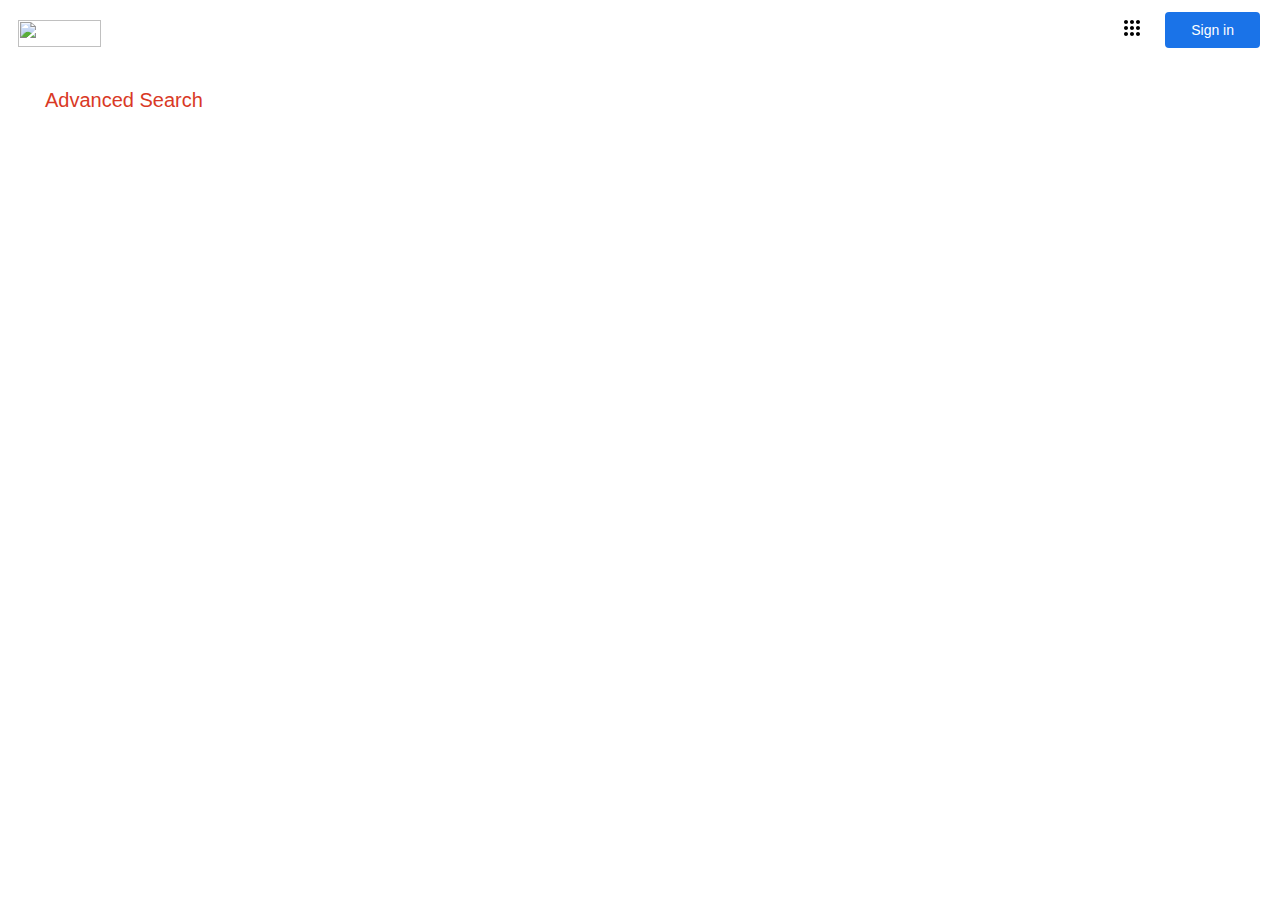
==== Advanced.html @ 490d7530 "nav bar" ====
<!DOCTYPE html>
<html lang="en">
<head>
    <meta charset="UTF-8">
    <meta http-equiv="X-UA-Compatible" content="IE=edge">
    <meta name="viewport" content="width=device-width, initial-scale=1.0">
    <link rel="stylesheet" type="text/css" href="CSS/Main.css">
    <link rel="stylesheet" type="text/css" href="CSS/Advanced.css">
    <title>Advanced</title>
</head>
<body>
    <div id="flexgrow"> 
        <nav>
            <div id="floatright">
                <div id="home">
                    <a href="index.html">
                        <img id="Home" src="Images/GoogleLogo.png">
                    </a>
                </div>
                <div id="appli">
                    <div id="apps">
                        <a  href="https://about.google/products/" aria-label="Google apps" role="button">
                            <svg focusable="false" viewBox="0 0 26 26">
                                <path d="M6,8c1.1,0 2,-0.9 2,-2s-0.9,-2 -2,-2 -2,0.9 -2,2 0.9,2 2,2zM12,20c1.1,0 2,-0.9 2,-2s-0.9,-2 -2,-2 -2,0.9 -2,2 0.9,2 2,2zM6,20c1.1,0 2,-0.9 2,-2s-0.9,-2 -2,-2 -2,0.9 -2,2 0.9,2 2,2zM6,14c1.1,0 2,-0.9 2,-2s-0.9,-2 -2,-2 -2,0.9 -2,2 0.9,2 2,2zM12,14c1.1,0 2,-0.9 2,-2s-0.9,-2 -2,-2 -2,0.9 -2,2 0.9,2 2,2zM16,6c0,1.1 0.9,2 2,2s2,-0.9 2,-2 -0.9,-2 -2,-2 -2,0.9 -2,2zM12,8c1.1,0 2,-0.9 2,-2s-0.9,-2 -2,-2 -2,0.9 -2,2 0.9,2 2,2zM18,14c1.1,0 2,-0.9 2,-2s-0.9,-2 -2,-2 -2,0.9 -2,2 0.9,2 2,2zM18,20c1.1,0 2,-0.9 2,-2s-0.9,-2 -2,-2 -2,0.9 -2,2 0.9,2 2,2z"></path>
                            </svg>
                        </a>
                    </div>
                    <a href="https://accounts.google.com/ServiceLogin/signinchooser?hl=en&passive=true&continue=https%3A%2F%2Fwww.google.com%2F&ec=GAZAmgQ&ifkv=AWnogHdqdaa5-D1Jgep7O_0mWTHEzGbV2ht61Ionpz5hJCtwoczCDo9QD3WF7Kojs9_R_CZ6u3wE&flowName=GlifWebSignIn&flowEntry=ServiceLogin">
                        <button id="sign" class="buttons" >Sign in</button>
                    </a>
                </div>
            </div>
        </nav>
        <div id="appbar">
            <label style="margin-left: 10px;">Advanced Search</label>
        </div>
    </div>
</body>
</html>
---- CSS/Main.css ----
html{
    display: block;
}
body{
    margin: 0;
    padding: 0;
    height: 100vh;
    min-width: 400px;
    font-size: 14px;
    font-family: arial,sans-serif;
    color: #202124;
    background: #fff;
}
nav{
    display: flex;
    justify-content: end;
    align-items: center;
    padding: 6px;
    height:60px;
    box-sizing: border-box;
    font: 13px/27px Roboto,Arial,sans-serif;
}
#floatright{
    display: flex;
    align-items: center;
}
#flexgrow{
    display: flex;
    flex-direction: column;
    height: 100%;
}
#GoogleLogo{
    width: 272px;
    margin: auto;
    padding-right: 20px;
}
.GoogleLogo{
    margin-top: 198px;
    height:100px;
    padding-right: 5px;
}

#searchbar{
    display: block;
    padding: 8px;
    max-height: 160px;
    align-items: center;
    justify-content: center;
}

#form{
    max-width: 584px;
    width: 100%;
    margin: 0 auto;
    padding-top: 6px;
}
#input{
    display: block;
    flex: 1;
    height: 44px;
    border: 1px solid #dfe1e5;
    border-radius: 24px;
}
#input:hover{
    background-color: #fff;
    box-shadow: 0 1px 6px rgb(32 33 36 / 28%);
    border-color: rgba(223,225,229,0);
}

#inputElements{
    margin: 0 auto;
    width: auto;
    max-width: 584px;
    display: flex;
    flex: 1;
    padding: 5px 8px 0 14px;

}

#searchIcon{
    align-items: center;
    padding-right: 13px;
    height: 20px;
    max-width: 20px;
    width: auto;
}

.searchIcon{
    display: block;
    width: 100%;
    height: 100%;
    margin-top: 5px;
    display: inline-block;
    color: #9aa0a6;
    fill: currentColor;
}
#inputText{
    flex-wrap: wrap;
    color: transparent;
    flex: 100%;
    white-space: pre;
    height: 34px;
    display: block;
}
.inputText{
    background-color: transparent;
    border: none;
    margin: 0;
    padding: 0;
    color: rgba(0, 0, 0, 87);
    word-wrap: break-word;
    outline: none;
    display: flex;
    flex: 100%;
    margin-top: -25px;
    font-size: 16px;
    width: 100%;
}

input{
    writing-mode: horizontal-tb !important;
    text-rendering: auto;
    letter-spacing: normal;
    word-spacing: normal;
    line-height: normal;
    text-transform: none;
    text-indent: 0px;
    text-shadow: none;
    text-align: start;
    appearance: auto;
    cursor: text;
}
#VCIcon{
    display: flex;
    flex: 0 0 auto;
    align-items: stretch;
    flex-direction: row;
    margin-top: 5px;
}
.VCIcon{
    flex:1 0 auto;
    display: flex;
    cursor: pointer;
    background: transparent;
    padding: 0 8px;
    height:32px;
    width: 24px;
    line-height: 44px;
    
}
.CIcon{
    height: 24px;
    width: 24px;
    vertical-align: middle;
}

#buttons{
    height: 70px;
    padding-top: 18px;
    display: block;
    text-align: center;
}

.buttons{
    background-color: #f8f9fa;
    border: 1px solid #f8f9fa;
    border-radius: 4px;
    color: #3c4043;
    font-family: arial,sans-serif;
    font-size: 14px;
    margin: 11px 4px;
    padding: 0 16px;
    line-height: 27px;
    height: 36px;
    min-width: 54px;
    text-align: center;
    cursor: pointer;
}

#undersearch{
    flex-grow: 1;
    flex-shrink: 0;
    box-sizing: border-box;
    display: block;
    text-align: center;
}
#offered{
    display: block;
    text-align: center;
    font-size: small;
    margin-bottom: 24px;
    color: #4d5156;
}
#link_L{
    color:#1a0dab;
    padding-right: 9px;
    text-decoration: none;
    cursor: pointer;
}
#link_L:visited {
    color: #681da8;
}
a{
    padding-right: 10px;
    color:#5f6368;
    text-decoration: none;
    cursor: pointer;
    align-items: center;
}

a:hover{
    text-decoration: underline;
}

#bottom{
    background: #f2f2f2;
    flex-shrink: 0;
    box-sizing: border-box;
    display: block;
}
.buttons:hover{
    box-shadow: 0 1px 1px rgb(0 0 0 / 10%);
    background-color: #f8f9fa;
    border: 1px solid #dadce0;
    color: #202124;
}
#morocco{
    padding: 15px 30px;
    border-bottom: 1px solid #dadce0;
    font-size: 15px;
    color: #70757a;
    display: block;
}
@media only screen and(max-width:1200px){
    #bot{
        justify-content: space-evenly;
    }
}
#bot{
    display: flex;
    flex-wrap: wrap;
    justify-content: space-between;
    padding: 0 20px;
}
#adc{
    display: flex;
}
.adc{
    color: #70757a;
    display: block;
    padding: 15px;
    white-space: nowrap;
}
#sign{
    color: #fff;
    background-color: #1a73e8;
    border: 1px solid transparent;
    text-align: center;
    vertical-align: middle;
    padding: 0px 25px;
    font-family: Google Sans,Roboto,Helvetica,Arial,sans-serif;
    font-weight: 500;
    font-size: 14px;
    border-radius: 4px;
}
#sign:hover{
    background-color: #1b66c9;
    box-shadow: 0 1px 3px 1px rgb(66 64 67 / 15%), 0 1px 2px 0 rgb(60 64 67 / 30%);
}
#apps{
    padding: 15px;
    height:26px;
    width: 26px;
}
@media only screen and (max-width: 1200px){
    #bot{
        justify-content: space-evenly;
    }
}
#image_Logo{
    color: #4285f4;
    font: 16px/16px roboto-regular, arial, sans-serif;
    position: absolute;
    left: 915px;
    bottom: 595px;
    white-space: nowrap;
}
---- CSS/Advanced.css ----
#floatright{
    width: 100%;
    justify-content: space-between;
}
#home{
    display: flex;
    padding-top:15px;
    align-items: center;
}
#Home{
    padding-left: 12px;
    height: 27px;
    width: 83px;
}
#appli{
    display: flex;
}
#appbar{
    color: #d93925;
    font-size: 20px;
    margin: 29px 35px;
}
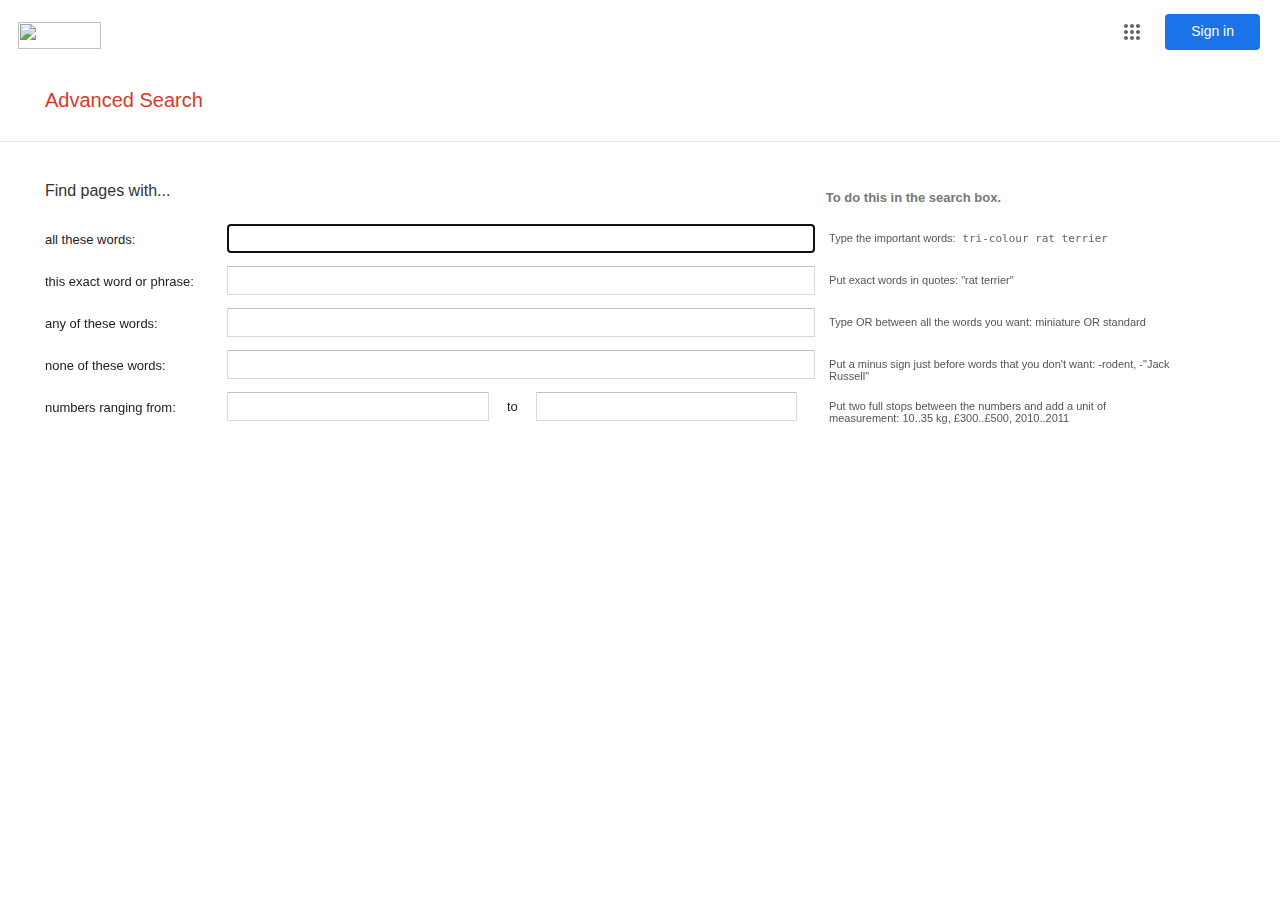
==== commit 7d90ac98: "finishing the part 1 of the forum" ====
--- a/Advanced.html
+++ b/Advanced.html
@@ -34,6 +34,55 @@
         <div id="appbar">
             <label style="margin-left: 10px;">Advanced Search</label>
         </div>
+        <div id="line"></div>
+        <div id="form_Container">
+            <form action="/search" id="form_A" method="GET" name="f">
+                <div id="part_1">
+                    <div class="fields">
+                        <div class="title_1"><label>Find pages with...</label></div>
+                        <div class="C2">&nbsp;</div>
+                        <div id="C3_A" class="C3"><label id="text">To do this in the search box.</label></div>
+                    </div>
+                    <div class="fields">
+                        <div class="C1"><label id="text2">all these words:</label></div>
+                        <div class="C2">
+                            <input class="input_A1" value autofocus="autofocus" name="as_q" type="text">
+                        </div>
+                        <div class="C3"><label id="text">Type the important words:<span> tri-colour rat terrier</span></label></div>
+                    </div>
+                    <div class="fields">
+                        <div class="C1"><label id="text2">this exact word or phrase:</label></div>
+                        <div class="C2">
+                            <input class="input_A1" value autofocus="autofocus" name="as_epq" type="text">
+                        </div>
+                        <div class="C3"><label id="text">Put exact words in quotes: "rat terrier"</label></div>
+                    </div>
+                    <div class="fields">
+                        <div class="C1"><label id="text2">any of these words:</label></div>
+                        <div class="C2">
+                            <input class="input_A1" value autofocus="autofocus" name="as_oq" type="text">
+                        </div>
+                        <div class="C3"><label id="text">Type OR between all the words you want: miniature OR standard</label></div>
+                    </div>
+                    <div class="fields">
+                        <div class="C1"><label id="text2">none of these words:</label></div>
+                        <div class="C2">
+                            <input class="input_A1" value autofocus="autofocus" name="as_eq" type="text">
+                        </div>
+                        <div class="C3"><label id="text">Put a minus sign just before words that you don't want: -rodent, -"Jack Russell"</label></div>
+                    </div>
+                    <div class="fields">
+                        <div class="C1"><label id="text2">numbers ranging from:</label></div>
+                        <div id="C2_a" class="C2">
+                            <input class="input_A1" value autofocus="autofocus" name="as_oq" type="text">
+                            <div id="to">to</div>
+                            <input class="input_A1" value autofocus="autofocus" name="as_oq" type="text">
+                        </div>
+                        <div class="C3"><label id="text">Put two full stops between the numbers and add a unit of measurement: 10..35 kg, £300..£500, 2010..2011</label></div>
+                    </div>
+                </div>
+            </form>
+        </div>
     </div>
 </body>
 </html>--- a/CSS/Main.css
+++ b/CSS/Main.css
@@ -20,103 +20,6 @@
     box-sizing: border-box;
     font: 13px/27px Roboto,Arial,sans-serif;
 }
-#floatright{
-    display: flex;
-    align-items: center;
-}
-#flexgrow{
-    display: flex;
-    flex-direction: column;
-    height: 100%;
-}
-#GoogleLogo{
-    width: 272px;
-    margin: auto;
-    padding-right: 20px;
-}
-.GoogleLogo{
-    margin-top: 198px;
-    height:100px;
-    padding-right: 5px;
-}
-
-#searchbar{
-    display: block;
-    padding: 8px;
-    max-height: 160px;
-    align-items: center;
-    justify-content: center;
-}
-
-#form{
-    max-width: 584px;
-    width: 100%;
-    margin: 0 auto;
-    padding-top: 6px;
-}
-#input{
-    display: block;
-    flex: 1;
-    height: 44px;
-    border: 1px solid #dfe1e5;
-    border-radius: 24px;
-}
-#input:hover{
-    background-color: #fff;
-    box-shadow: 0 1px 6px rgb(32 33 36 / 28%);
-    border-color: rgba(223,225,229,0);
-}
-
-#inputElements{
-    margin: 0 auto;
-    width: auto;
-    max-width: 584px;
-    display: flex;
-    flex: 1;
-    padding: 5px 8px 0 14px;
-
-}
-
-#searchIcon{
-    align-items: center;
-    padding-right: 13px;
-    height: 20px;
-    max-width: 20px;
-    width: auto;
-}
-
-.searchIcon{
-    display: block;
-    width: 100%;
-    height: 100%;
-    margin-top: 5px;
-    display: inline-block;
-    color: #9aa0a6;
-    fill: currentColor;
-}
-#inputText{
-    flex-wrap: wrap;
-    color: transparent;
-    flex: 100%;
-    white-space: pre;
-    height: 34px;
-    display: block;
-}
-.inputText{
-    background-color: transparent;
-    border: none;
-    margin: 0;
-    padding: 0;
-    color: rgba(0, 0, 0, 87);
-    word-wrap: break-word;
-    outline: none;
-    display: flex;
-    flex: 100%;
-    margin-top: -25px;
-    font-size: 16px;
-    width: 100%;
-}
-
 input{
     writing-mode: horizontal-tb !important;
     text-rendering: auto;
@@ -130,6 +33,110 @@
     appearance: auto;
     cursor: text;
 }
+#floatright{
+    display: flex;
+    align-items: center;
+}
+#flexgrow{
+    display: flex;
+    flex-direction: column;
+    height: 100%;
+}
+#apps{
+    opacity:0.6;
+    padding: 17px 15px;
+    height:26px;
+    width: 26px;
+}
+#GoogleLogo{
+    width: 272px;
+    margin: auto;
+    padding-right: 20px;
+}
+.GoogleLogo{
+    margin-top: 198px;
+    height:100px;
+    padding-right: 5px;
+}
+
+#searchbar{
+    display: block;
+    padding: 8px;
+    max-height: 160px;
+    align-items: center;
+    justify-content: center;
+}
+
+#form{
+    max-width: 584px;
+    width: 100%;
+    margin: 0 auto;
+    padding-top: 6px;
+}
+#input_S{
+    display: block;
+    flex: 1;
+    height: 44px;
+    border: 1px solid #dfe1e5;
+    border-radius: 24px;
+}
+#input_S:hover{
+    background-color: #fff;
+    box-shadow: 0 1px 6px rgb(32 33 36 / 28%);
+    border-color: rgba(223,225,229,0);
+}
+
+#inputElements{
+    margin: 0 auto;
+    width: auto;
+    max-width: 584px;
+    display: flex;
+    flex: 1;
+    padding: 5px 8px 0 14px;
+
+}
+
+#searchIcon{
+    align-items: center;
+    padding-right: 13px;
+    height: 20px;
+    max-width: 20px;
+    width: auto;
+}
+
+.searchIcon{
+    display: block;
+    width: 100%;
+    height: 100%;
+    margin-top: 5px;
+    display: inline-block;
+    color: #9aa0a6;
+    fill: currentColor;
+}
+#inputText{
+    flex-wrap: wrap;
+    color: transparent;
+    flex: 100%;
+    white-space: pre;
+    height: 34px;
+    display: block;
+}
+.inputText{
+    background-color: transparent;
+    border: none;
+    margin: 0;
+    padding: 0;
+    color: rgba(0, 0, 0, 87);
+    word-wrap: break-word;
+    outline: none;
+    display: flex;
+    flex: 100%;
+    margin-top: -25px;
+    font-size: 16px;
+    width: 100%;
+}
+
+
 #VCIcon{
     display: flex;
     flex: 0 0 auto;
@@ -267,11 +274,7 @@
     background-color: #1b66c9;
     box-shadow: 0 1px 3px 1px rgb(66 64 67 / 15%), 0 1px 2px 0 rgb(60 64 67 / 30%);
 }
-#apps{
-    padding: 15px;
-    height:26px;
-    width: 26px;
-}
+
 @media only screen and (max-width: 1200px){
     #bot{
         justify-content: space-evenly;
--- a/CSS/Advanced.css
+++ b/CSS/Advanced.css
@@ -1,4 +1,6 @@
+
 #floatright{
+    padding-top: 5px;
     width: 100%;
     justify-content: space-between;
 }
@@ -20,3 +22,101 @@
     font-size: 20px;
     margin: 29px 35px;
 }
+#line{
+    border-bottom: 1px solid #ebebeb;
+}
+#form_Container{
+    max-width: 1140px;
+    min-width: 200px;
+    width: 96%;
+    margin: 40px 2% 0 45px;
+}
+.title_1{
+    display: inline-block;
+    min-width: 167px;
+    width: 16%;
+    font-size: 16px;
+    min-height: 42px;
+    font-weight: 500;
+    color: #333;
+    vertical-align: middle;
+}
+.fields{
+    display: flex;
+}
+.C1{
+    display: inline-block;
+    min-width: 167px;
+    width: 16%;
+    height: 42px;
+    color: #222;
+    font-size: 13px;
+    line-height: 16px;
+    vertical-align: middle;
+}
+.C2{
+    display: inline-block;
+    min-width: 167px;
+    min-height: 41px;
+    vertical-align: middle;
+    width: 50%;
+}
+.C3{
+    display: inline-block;
+    width: 32%;
+    min-width: 160px;
+    margin: 0 0 8px 1%;
+    color: #555;
+    font-size: 11px;
+    padding-left: 5px;
+    vertical-align: middle;
+    position: relative;
+}
+#C3_A{
+    display: inline-block;
+    width: 33%;
+    font-size: 13px;
+    font-weight: 700;
+    color: #777;
+    padding-left: 5px;
+    vertical-align: middle;
+}
+.input_A1{
+    width: 100%;
+    text-align: left;
+    border-radius: 1px;
+    border: 1px solid #d9d9d9;
+    border-top: 1px solid #c0c0c0;
+    font-size: 13px;
+    height: 25px;
+    padding: 1px 8px;
+}
+#text{
+    display: flex;
+    margin:8px 0 0 10.323px;
+    padding-left: 5px;
+}
+#text2{
+    display: flex;
+    margin-top: 8px;
+}
+#C2_a{
+    display: flex;
+}
+#to{
+    display: table-cell;
+    width: 80px;
+    margin: auto;
+    padding-right: 6px;
+    padding-left: 6px;
+    text-align: center;
+    font-size: 13px;
+    color: #202124;
+    height: 28px;
+}
+span{
+    color: #666;
+    font-family: monospace;
+    font-size: 11px;
+    white-space: pre;
+}
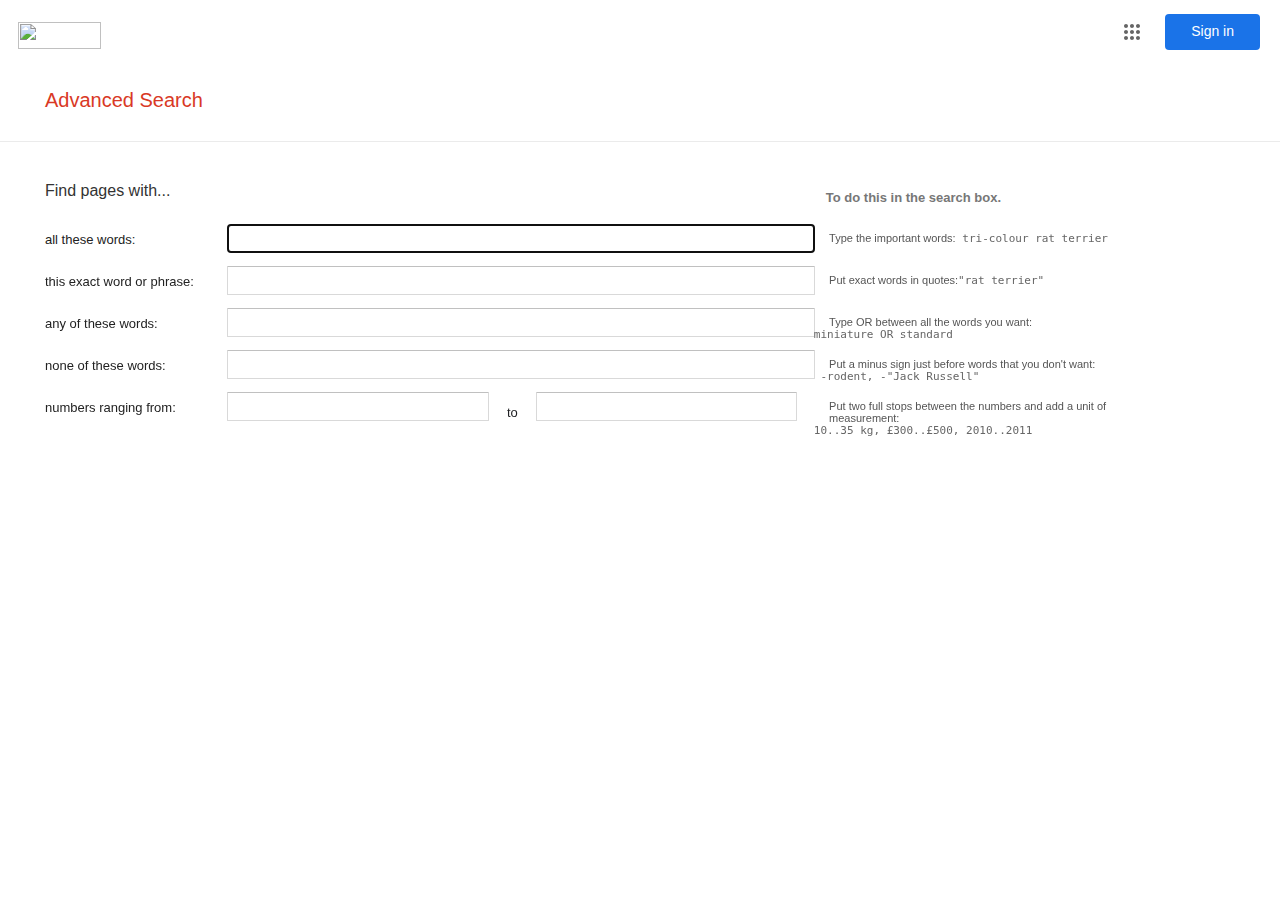
==== commit 61e645b3: "trying" ====
--- a/Advanced.html
+++ b/Advanced.html
@@ -55,21 +55,21 @@
                         <div class="C2">
                             <input class="input_A1" value autofocus="autofocus" name="as_epq" type="text">
                         </div>
-                        <div class="C3"><label id="text">Put exact words in quotes: "rat terrier"</label></div>
+                        <div class="C3"><label id="text">Put exact words in quotes: <span>"rat terrier"</span></label></div>
                     </div>
                     <div class="fields">
                         <div class="C1"><label id="text2">any of these words:</label></div>
                         <div class="C2">
                             <input class="input_A1" value autofocus="autofocus" name="as_oq" type="text">
                         </div>
-                        <div class="C3"><label id="text">Type OR between all the words you want: miniature OR standard</label></div>
+                        <div class="C3"><label id="text">Type OR between all the words you want:</label><span>miniature OR standard</span></div>
                     </div>
                     <div class="fields">
                         <div class="C1"><label id="text2">none of these words:</label></div>
                         <div class="C2">
                             <input class="input_A1" value autofocus="autofocus" name="as_eq" type="text">
                         </div>
-                        <div class="C3"><label id="text">Put a minus sign just before words that you don't want: -rodent, -"Jack Russell"</label></div>
+                        <div class="C3"><label id="text">Put a minus sign just before words that you don't want:</label><span> -rodent, -"Jack Russell"</span></div>
                     </div>
                     <div class="fields">
                         <div class="C1"><label id="text2">numbers ranging from:</label></div>
@@ -78,7 +78,7 @@
                             <div id="to">to</div>
                             <input class="input_A1" value autofocus="autofocus" name="as_oq" type="text">
                         </div>
-                        <div class="C3"><label id="text">Put two full stops between the numbers and add a unit of measurement: 10..35 kg, £300..£500, 2010..2011</label></div>
+                        <div class="C3"><label id="text">Put two full stops between the numbers and add a unit of measurement:</label><span>10..35 kg, £300..£500, 2010..2011</span></div>
                     </div>
                 </div>
             </form>
--- a/CSS/Advanced.css
+++ b/CSS/Advanced.css
@@ -119,4 +119,5 @@
     font-family: monospace;
     font-size: 11px;
     white-space: pre;
+    display: block;
 }
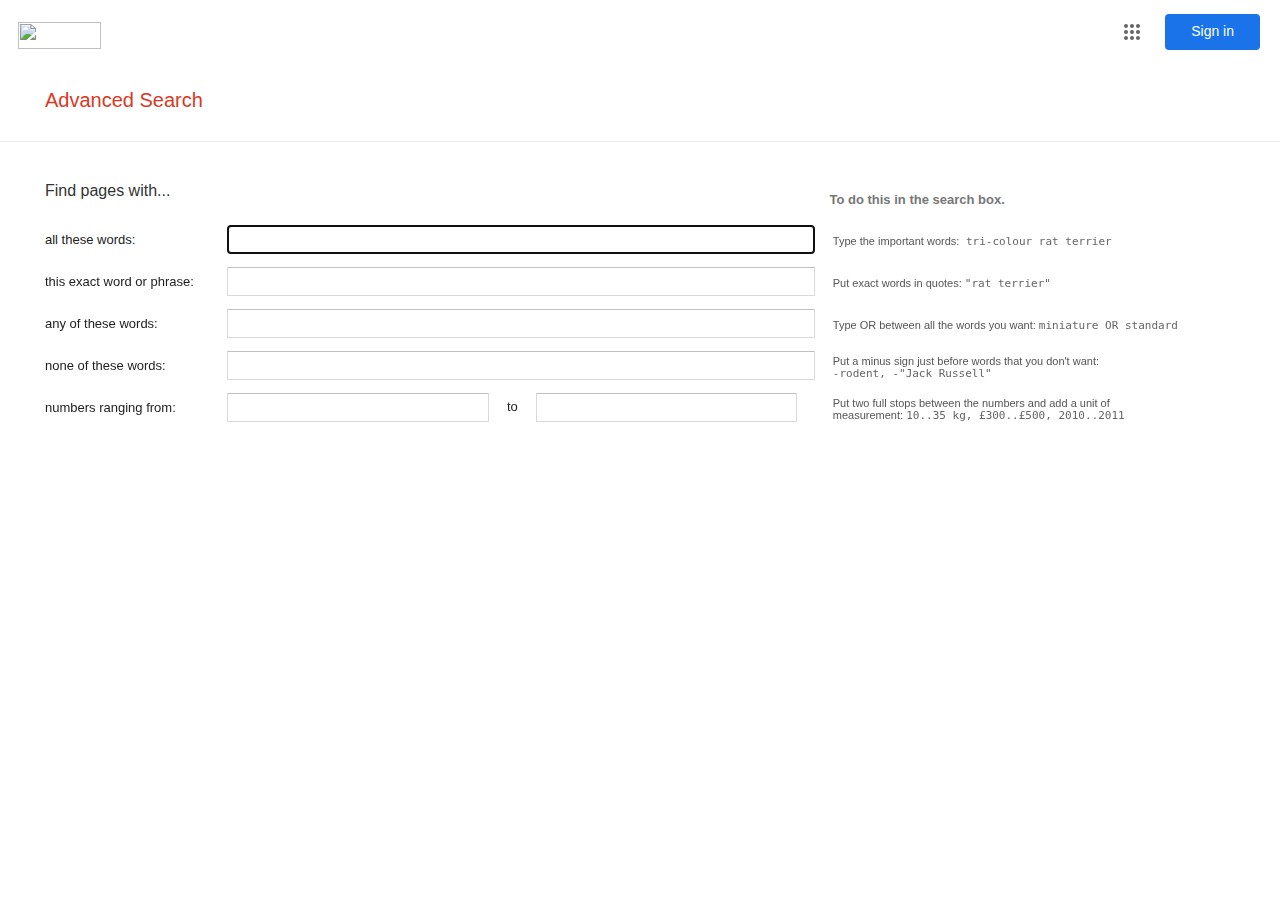
==== commit f0d09ef7: "fixed alignment" ====
--- a/Advanced.html
+++ b/Advanced.html
@@ -62,14 +62,14 @@
                         <div class="C2">
                             <input class="input_A1" value autofocus="autofocus" name="as_oq" type="text">
                         </div>
-                        <div class="C3"><label id="text">Type OR between all the words you want:</label><span>miniature OR standard</span></div>
+                        <div class="C3"><label id="text">Type OR between all the words you want: <span>miniature OR standard</span></label></div>
                     </div>
                     <div class="fields">
                         <div class="C1"><label id="text2">none of these words:</label></div>
                         <div class="C2">
                             <input class="input_A1" value autofocus="autofocus" name="as_eq" type="text">
                         </div>
-                        <div class="C3"><label id="text">Put a minus sign just before words that you don't want:</label><span> -rodent, -"Jack Russell"</span></div>
+                        <div class="C3"><label id="text">Put a minus sign just before words that you don't want: <span>-rodent, -"Jack Russell"</span></label></div>
                     </div>
                     <div class="fields">
                         <div class="C1"><label id="text2">numbers ranging from:</label></div>
@@ -78,7 +78,7 @@
                             <div id="to">to</div>
                             <input class="input_A1" value autofocus="autofocus" name="as_oq" type="text">
                         </div>
-                        <div class="C3"><label id="text">Put two full stops between the numbers and add a unit of measurement:</label><span>10..35 kg, £300..£500, 2010..2011</span></div>
+                        <div class="C3"><label id="text">Put two full stops between the numbers and add a unit of measurement: <span>10..35 kg, £300..£500, 2010..2011</span></label></div>
                     </div>
                 </div>
             </form>
--- a/CSS/Advanced.css
+++ b/CSS/Advanced.css
@@ -1,4 +1,3 @@
-
 #floatright{
     padding-top: 5px;
     width: 100%;
@@ -43,6 +42,7 @@
 }
 .fields{
     display: flex;
+    align-items: center;
 }
 .C1{
     display: inline-block;
@@ -93,8 +93,7 @@
 }
 #text{
     display: flex;
-    margin:8px 0 0 10.323px;
-    padding-left: 5px;
+    padding-left: 19px;
 }
 #text2{
     display: flex;
@@ -119,5 +118,5 @@
     font-family: monospace;
     font-size: 11px;
     white-space: pre;
-    display: block;
+    display: contents;
 }
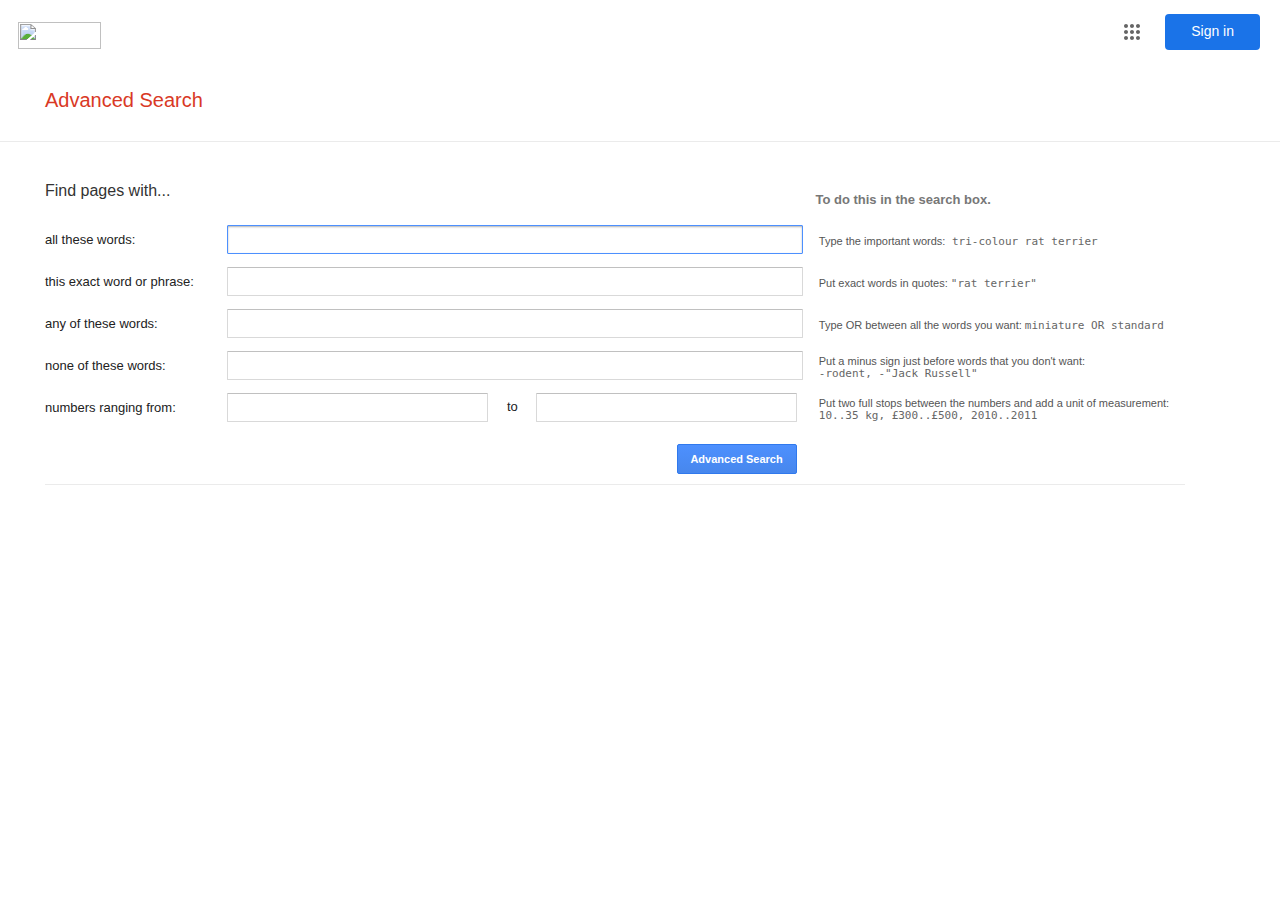
==== commit 03ac649a: "completed the button" ====
--- a/Advanced.html
+++ b/Advanced.html
@@ -36,7 +36,7 @@
         </div>
         <div id="line"></div>
         <div id="form_Container">
-            <form action="/search" id="form_A" method="GET" name="f">
+            <form action="https://google.com/search" id="form_A" method="GET" name="f">
                 <div id="part_1">
                     <div class="fields">
                         <div class="title_1"><label>Find pages with...</label></div>
@@ -80,9 +80,18 @@
                         </div>
                         <div class="C3"><label id="text">Put two full stops between the numbers and add a unit of measurement: <span>10..35 kg, £300..£500, 2010..2011</span></label></div>
                     </div>
+                    <div class="fields">
+                        <div class="C1"></div>
+                        <div class="C2">
+                            <input id="A_Search" value="Advanced Search" type="submit">
+                        </div>
+                        <div class="C3"></div>
+                    </div>
                 </div>
             </form>
+            <div id="line"></div>
         </div>
+        
     </div>
 </body>
 </html>--- a/CSS/Main.css
+++ b/CSS/Main.css
@@ -183,54 +183,55 @@
     text-align: center;
     cursor: pointer;
 }
-
-#undersearch{
-    flex-grow: 1;
-    flex-shrink: 0;
-    box-sizing: border-box;
-    display: block;
-    text-align: center;
-}
-#offered{
-    display: block;
-    text-align: center;
-    font-size: small;
-    margin-bottom: 24px;
-    color: #4d5156;
-}
-#link_L{
-    color:#1a0dab;
-    padding-right: 9px;
-    text-decoration: none;
-    cursor: pointer;
-}
-#link_L:visited {
-    color: #681da8;
-}
-a{
-    padding-right: 10px;
-    color:#5f6368;
-    text-decoration: none;
-    cursor: pointer;
-    align-items: center;
-}
-
-a:hover{
-    text-decoration: underline;
-}
-
-#bottom{
-    background: #f2f2f2;
-    flex-shrink: 0;
-    box-sizing: border-box;
-    display: block;
-}
 .buttons:hover{
     box-shadow: 0 1px 1px rgb(0 0 0 / 10%);
     background-color: #f8f9fa;
     border: 1px solid #dadce0;
     color: #202124;
 }
+
+#undersearch{
+    flex-grow: 1;
+    flex-shrink: 0;
+    box-sizing: border-box;
+    display: block;
+    text-align: center;
+}
+#offered{
+    display: block;
+    text-align: center;
+    font-size: small;
+    margin-bottom: 24px;
+    color: #4d5156;
+}
+#link_L{
+    color:#1a0dab;
+    padding-right: 9px;
+    text-decoration: none;
+    cursor: pointer;
+}
+#link_L:visited {
+    color: #681da8;
+}
+a{
+    padding-right: 10px;
+    color:#5f6368;
+    text-decoration: none;
+    cursor: pointer;
+    align-items: center;
+}
+
+a:hover{
+    text-decoration: underline;
+}
+
+#bottom{
+    background: #f2f2f2;
+    flex-shrink: 0;
+    box-sizing: border-box;
+    display: block;
+}
+
 #morocco{
     padding: 15px 30px;
     border-bottom: 1px solid #dadce0;
--- a/CSS/Advanced.css
+++ b/CSS/Advanced.css
@@ -78,8 +78,12 @@
     font-size: 13px;
     font-weight: 700;
     color: #777;
-    padding-left: 5px;
     vertical-align: middle;
+}
+@media (max-width:1056px){
+    .C3,#C3_A{
+        display: none ;
+    }
 }
 .input_A1{
     width: 100%;
@@ -89,11 +93,15 @@
     border-top: 1px solid #c0c0c0;
     font-size: 13px;
     height: 25px;
-    padding: 1px 8px;
+}
+.input_A1:focus{
+    box-shadow: inset 0 1px 2px rgb(0 0 0 / 30%);
+    border: 1px solid #4d90fe;
+    outline: none;
 }
 #text{
     display: flex;
-    padding-left: 19px;
+    padding-left: 5px;
 }
 #text2{
     display: flex;
@@ -120,3 +128,24 @@
     white-space: pre;
     display: contents;
 }
+#A_Search{
+    height: 30px;
+    width: 120px;
+    float: right;
+    margin: 10px 0;
+    padding: 0 12px;
+    background-color: #4d90fe;
+    background-image: -webkit-linear-gradient(top,#4d90fe,#4787ed);
+    border: 1px solid #3079ed;
+    color: #fff;
+    font-size: 11px;
+    font-weight: bold;
+    border-radius: 2px;
+    cursor: default;
+}
+#A_Search:hover{
+    background-color: #357ae8;
+    background-image: -webkit-linear-gradient(top,#4d90fe,#357ae8);
+    border: 1px solid #2f5bb7;
+    border-image: initial;
+}
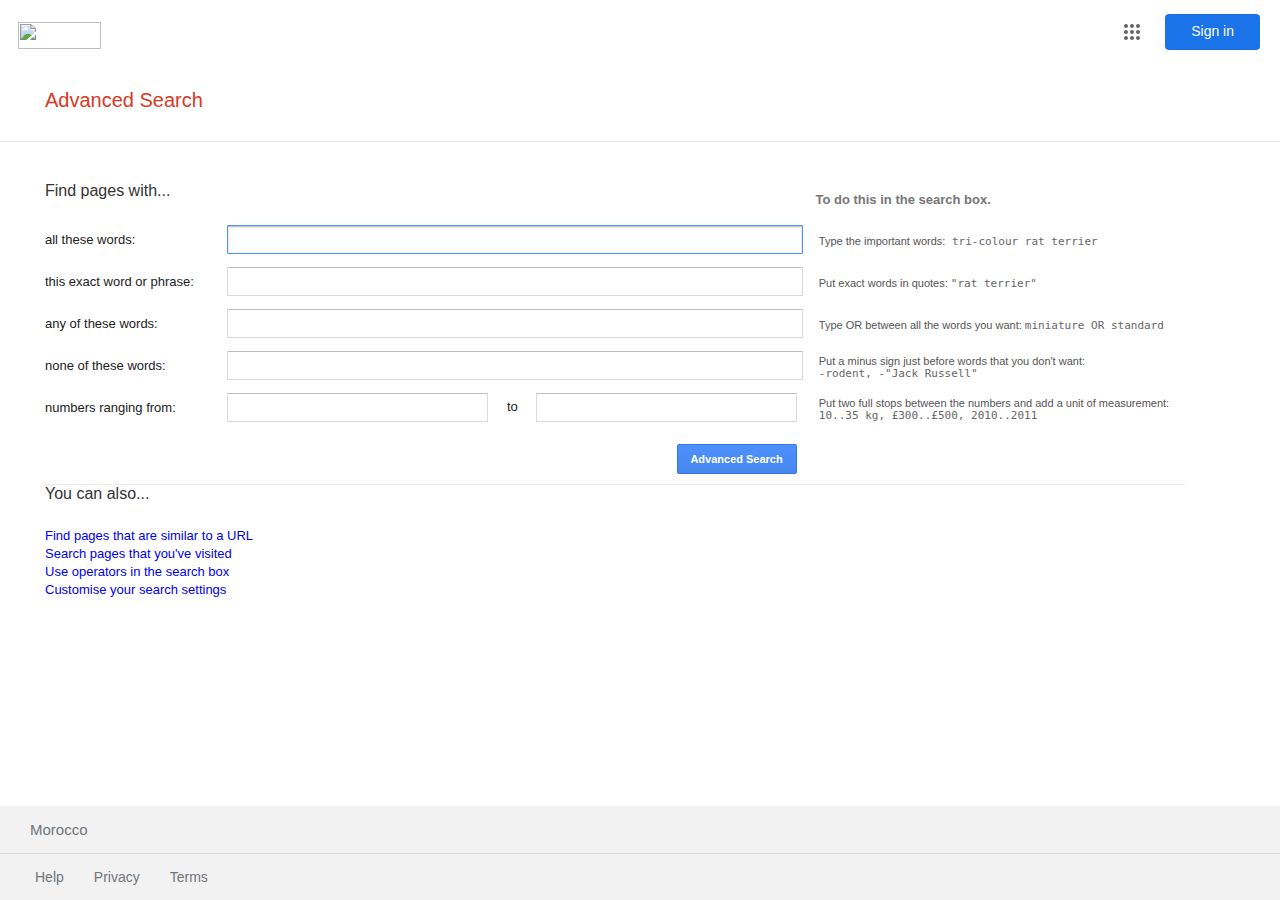
==== commit 3cd18496: "finished the advanced page" ====
--- a/Advanced.html
+++ b/Advanced.html
@@ -90,8 +90,24 @@
                 </div>
             </form>
             <div id="line"></div>
+            <div id="link_C">
+                <div id="ya_dont">You can also...</div>
+                <div id="link"><a id ="link" href="https://support.google.com/websearch?p=adv_pages_similar&hl=en">Find pages that are similar to a URL</a></div>
+                <div id="link"><a id ="link" href="https://support.google.com/websearch?p=adv_pages_visited&hl=en">Search pages that you've visited</a></div>
+                <div id="link"><a id ="link" href="https://support.google.com/websearch?p=adv_operators&hl=en">Use operators in the search box</a></div>
+                <div id="link"><a id ="link" href="https://www.google.com/preferences?hl=en">Customise your search settings</a></div>
+            </div>
         </div>
-        
+        <div id="bottom">
+            <div id="morocco">Morocco</div>
+            <div id="bot">
+                <div id="adc">
+                    <a class="adc" href="https://support.google.com/websearch/?p=ws_results_help&hl=en-MA&fg=1">Help</a>
+                    <a class="adc" href="https://policies.google.com/privacy?hl=en-MA&fg=1">Privacy</a>
+                    <a class="adc" href="https://policies.google.com/terms?hl=en-MA&fg=1">Terms</a>
+                </div>
+            </div>
+        </div>
     </div>
 </body>
 </html>--- a/CSS/Main.css
+++ b/CSS/Main.css
@@ -284,8 +284,8 @@
 #image_Logo{
     color: #4285f4;
     font: 16px/16px roboto-regular, arial, sans-serif;
-    position: absolute;
-    left: 915px;
-    bottom: 595px;
+    position: relative;
+    left: 230px;
+    bottom: 28px;
     white-space: nowrap;
-}+}
--- a/CSS/Advanced.css
+++ b/CSS/Advanced.css
@@ -29,6 +29,7 @@
     min-width: 200px;
     width: 96%;
     margin: 40px 2% 0 45px;
+    flex-grow: 1;
 }
 .title_1{
     display: inline-block;
@@ -149,3 +150,21 @@
     border: 1px solid #2f5bb7;
     border-image: initial;
 }
+#link_C{
+    font-size: 13px;
+    line-height: 18px;
+    margin-bottom: 90px;
+}
+#ya_dont{
+    display: inline-block;
+    min-width: 167px;
+    width: 16%;
+    font-size: 16px;
+    min-height: 42px;
+    font-weight: 500;
+    color: #333;
+    vertical-align: middle;
+}
+#link{
+    color:#0000EE;
+}